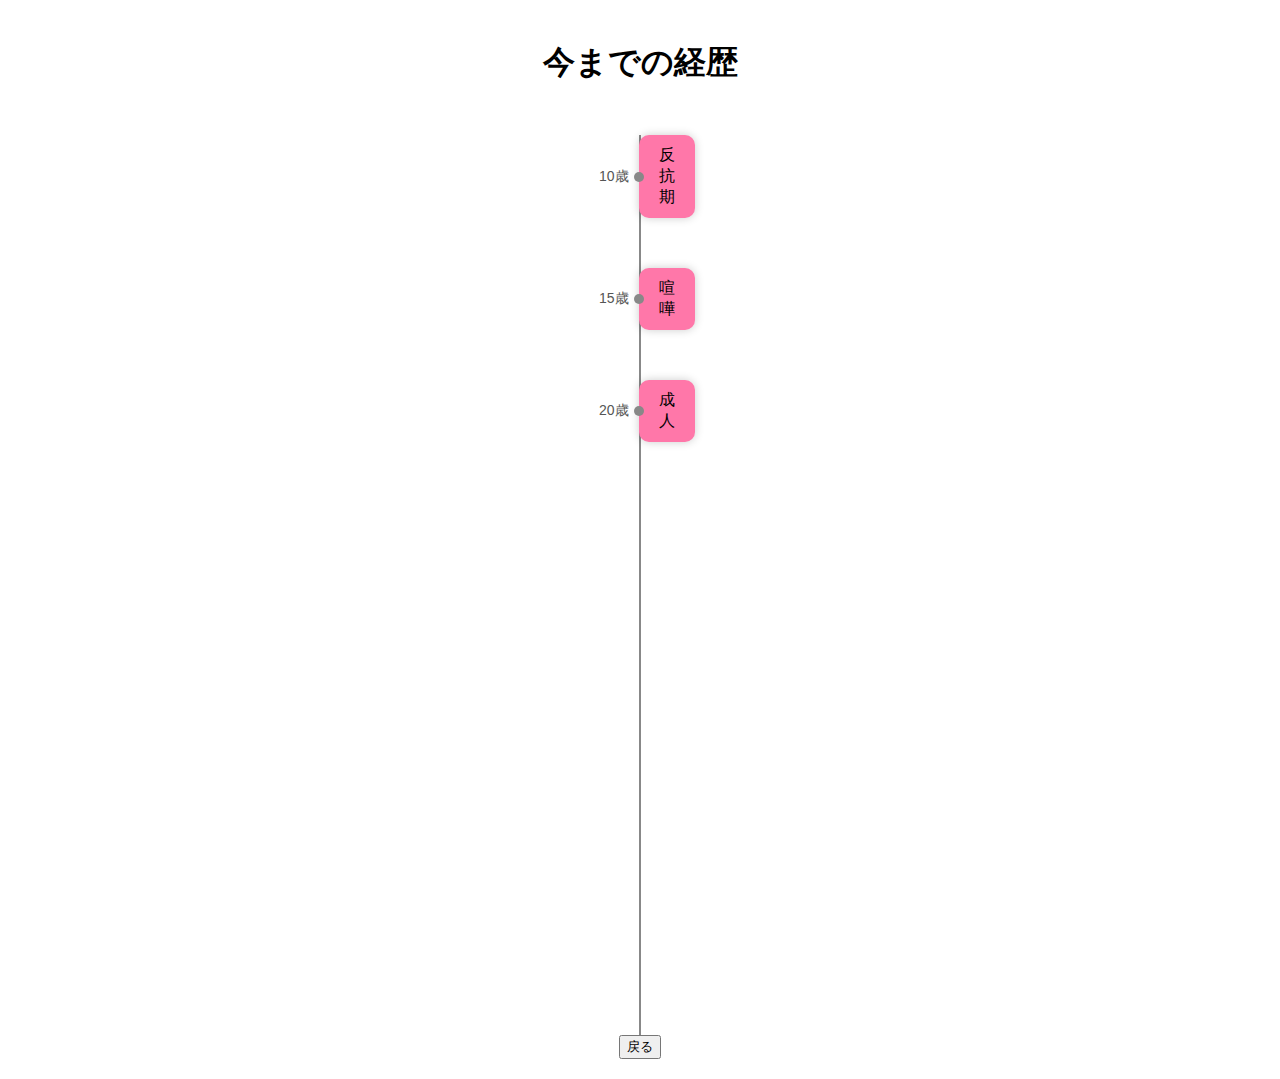
==== hurikaeru.html @ 9dbbe124 "修正" ====
<!DOCTYPE html>
<html lang="ja">
<head>
    <meta charset="UTF-8">
    <meta name="viewport" content="width=device-width, initial-scale=1.0">
    <title>タイムライン</title>
    <style>
        body {
            font-family: Arial, sans-serif;
            display: flex;
            justify-content: center;
            align-items: center;
            flex-direction: column;
           
            margin: 0;
            padding: 20px;
        }

        .timeline {
            position: relative;
            width: 2px;
            background-color: #888;
            height: 100vh;
            margin: 0 40px;
        }

        .timeline-event {
            position: relative;
            margin-bottom: 50px;
            display: flex;
            justify-content: flex-start;
            align-items: center;
        }

        .timeline-event.right {
            justify-content: flex-end;
        }

        .timeline-event::after {
            content: '';
            position: absolute;
            width: 10px;
            height: 10px;
            background-color: #888;
            border-radius: 50%;
            left: -5px;
            top: 50%;
            transform: translateY(-50%);
        }

        .timeline-event.right::after {
            left: auto;
            right: -5px;
        }

        .bubble {
            padding: 10px 20px;
            border-radius: 10px;
            background-color: #fed364;
            color: #000;
            box-shadow: 0 0 10px rgba(0,0,0,0.2);
            cursor: pointer;
            text-align: center;
        }

        .timeline-event.right .bubble {
            background-color: #d7aefb;
        }

        .timeline-event.left .bubble {
            background-color: #ff77a9;
        }

        .age-label {
            position: absolute;
            left: -40px;
            top: 50%;
            transform: translateY(-50%);
            font-size: 14px;
            color: #555;
        }
    </style>
</head>
<body>
    <h1 style = "margin-bottom: 50px;" class = "color1">
        今までの経歴
    </h1>
    
    
    <div class="timeline">
        <!-- 各イベントの構造 -->
        <div class="timeline-event left" onclick="window.location.href='sakuseisuru.html'">
            <div class="bubble">反抗期</div>
            <div class="age-label">10歳</div>
        </div>
        <div class="timeline-event left" onclick="window.location.href='sakuseisuru.html'">
            <div class="bubble">喧嘩</div>
            <div class="age-label">15歳</div>
        </div>
        <div class="timeline-event left" onclick="window.location.href='sakuseisuru.html'">
            <div class="bubble">成人</div>
            <div class="age-label">20歳</div>
        </div>
    </div>
    
    <button onclick="window.location.href='index.html'">戻る</button>
</body>
</html>
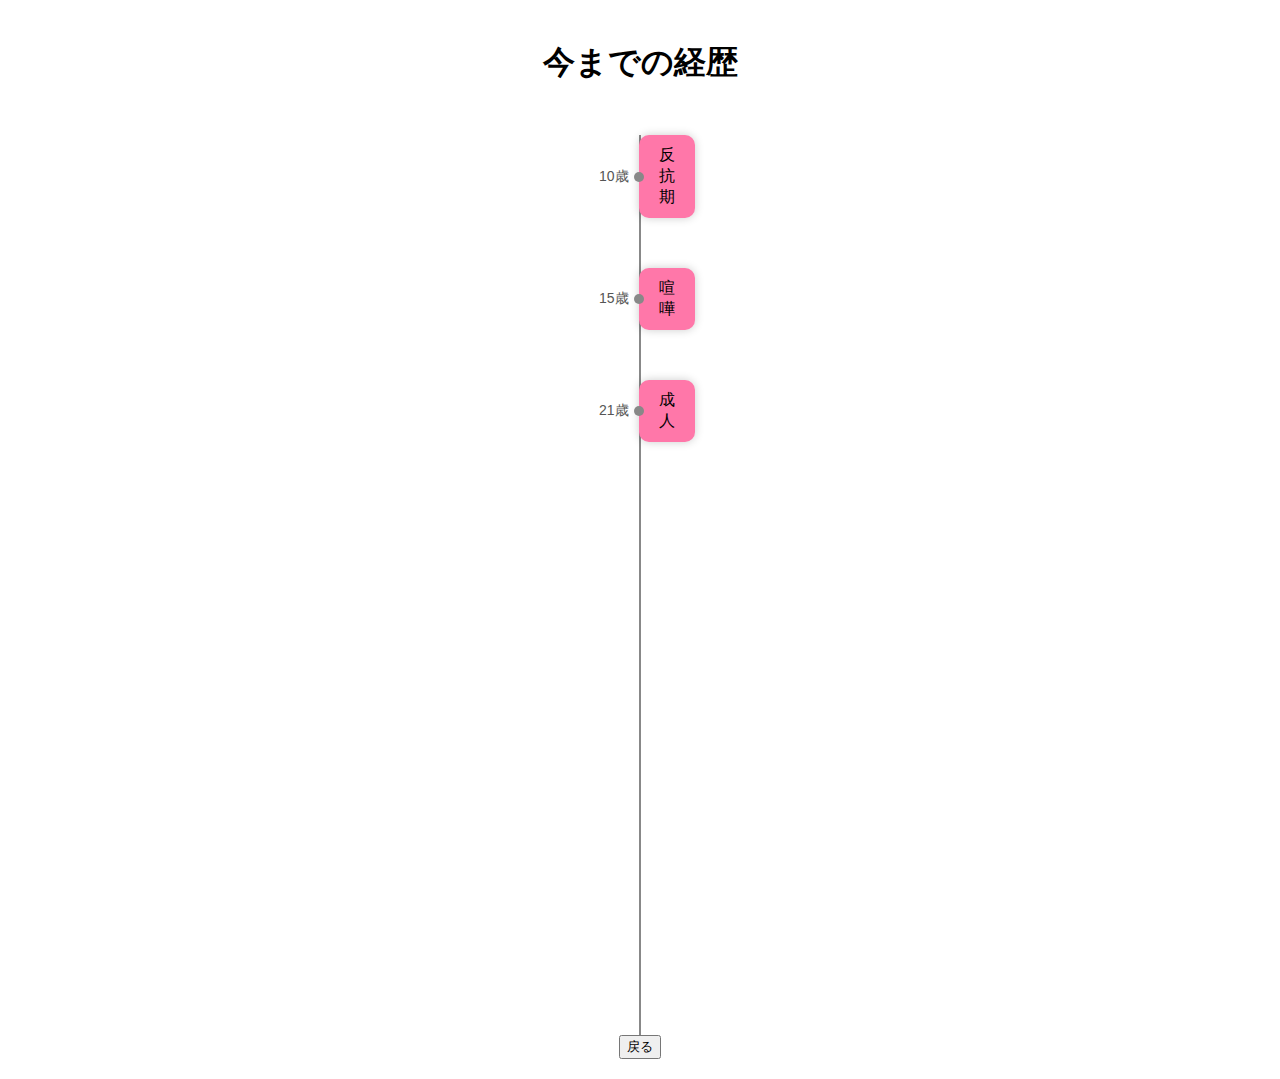
==== commit 0c56c4fd: "確認" ====
--- a/hurikaeru.html
+++ b/hurikaeru.html
@@ -99,7 +99,7 @@
         </div>
         <div class="timeline-event left" onclick="window.location.href='sakuseisuru.html'">
             <div class="bubble">成人</div>
-            <div class="age-label">20歳</div>
+            <div class="age-label">21歳</div>
         </div>
     </div>
     
